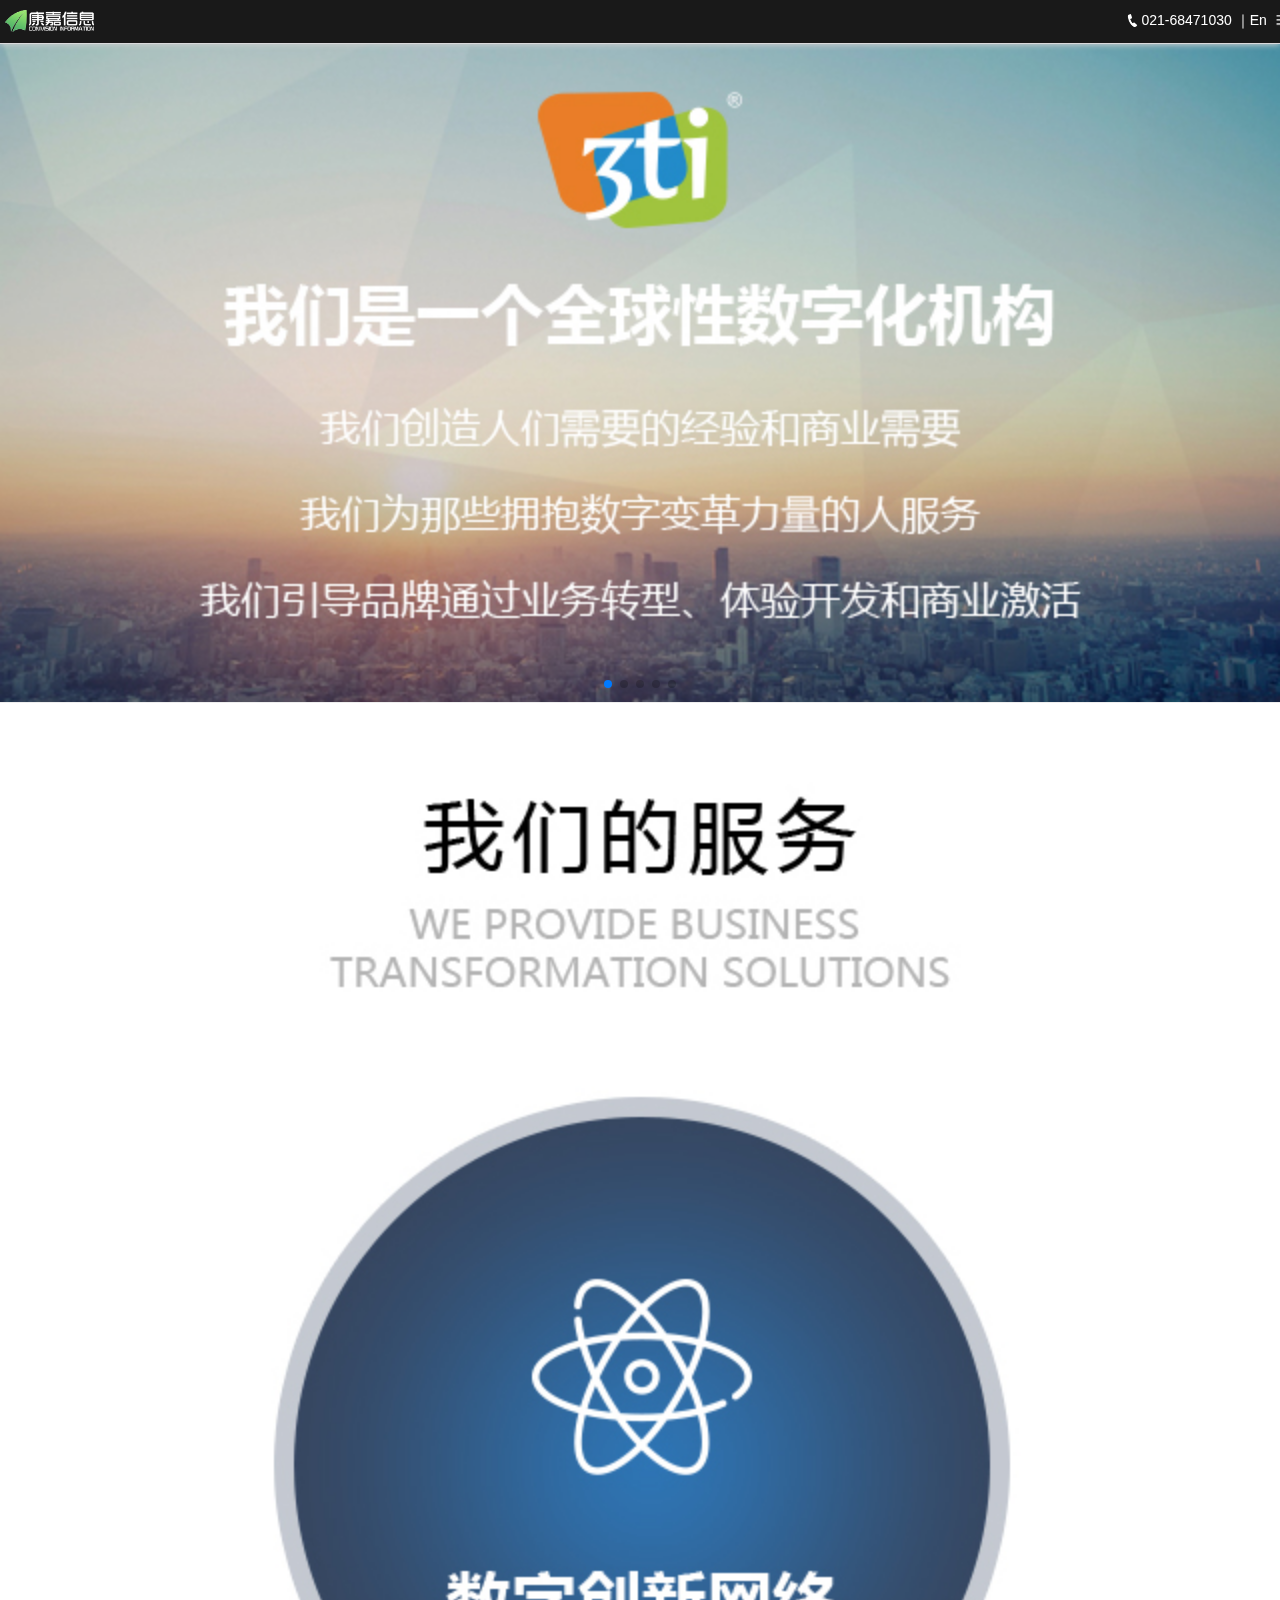
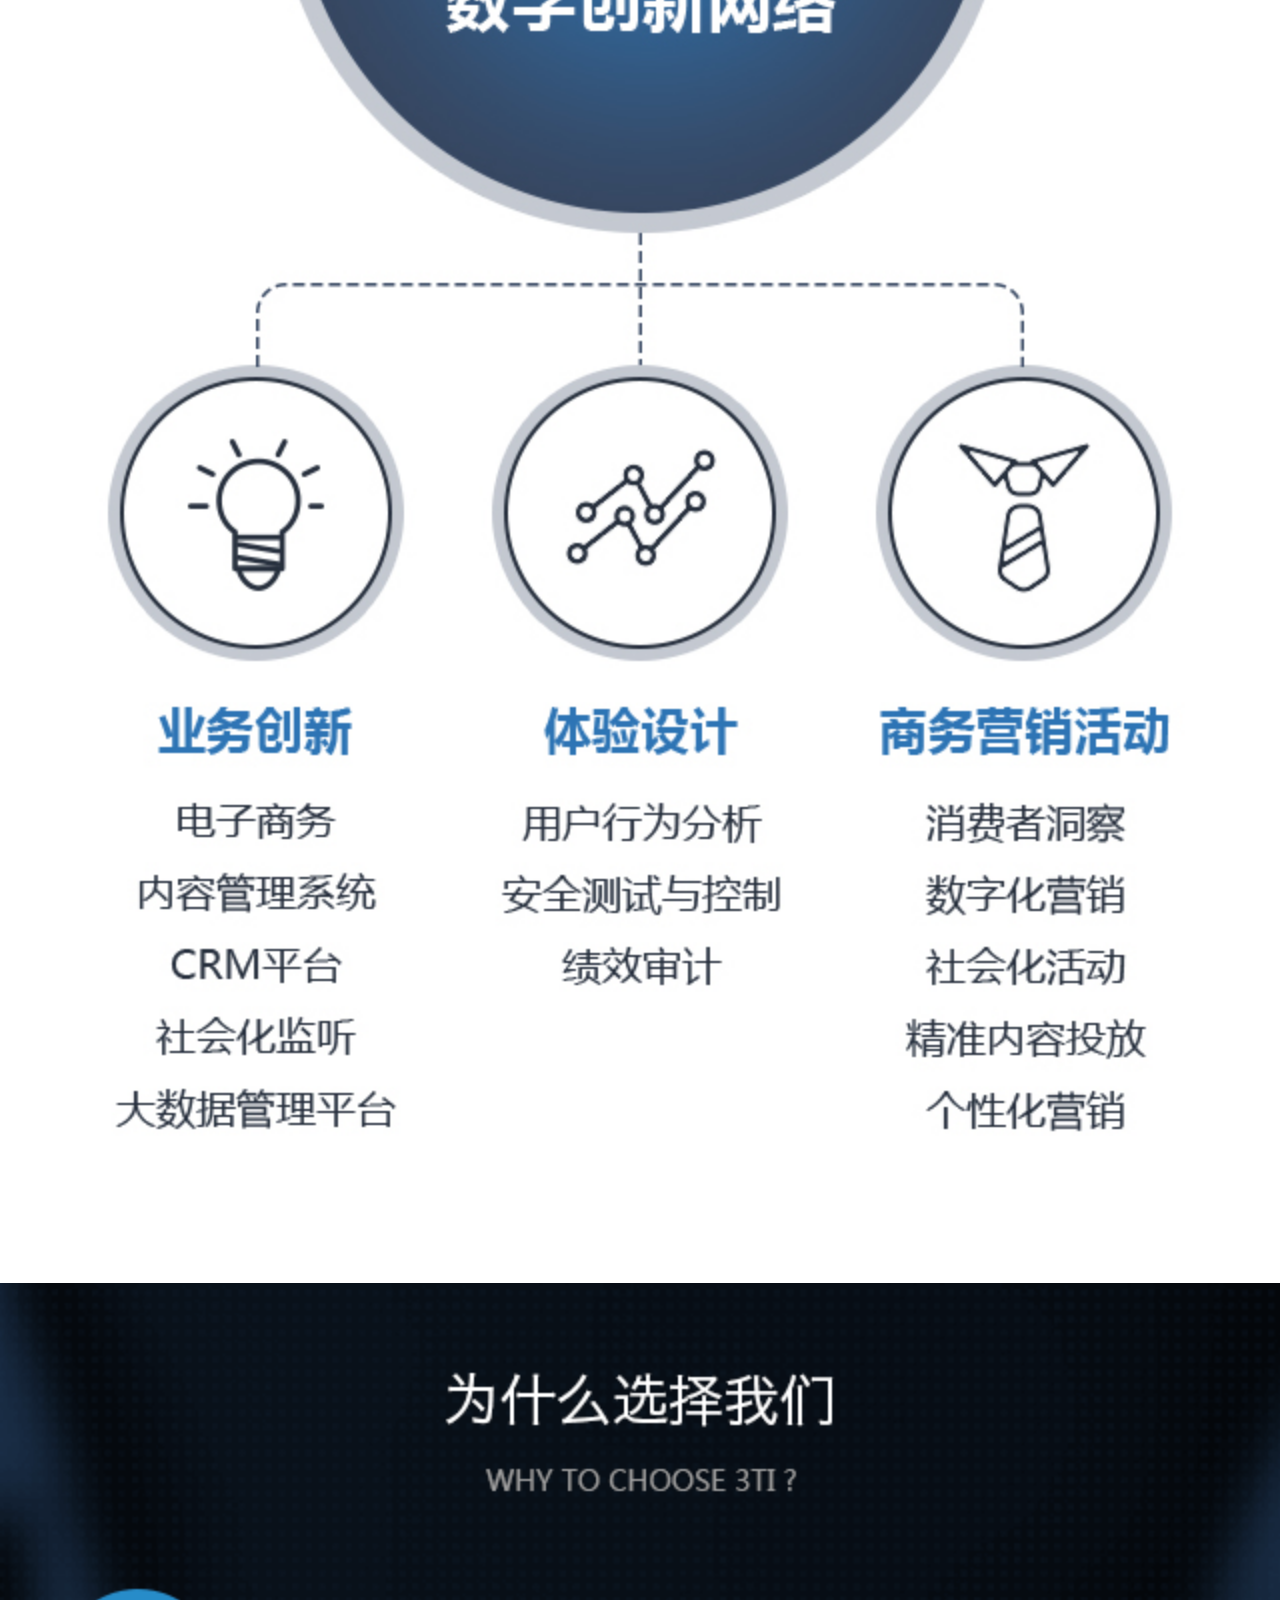
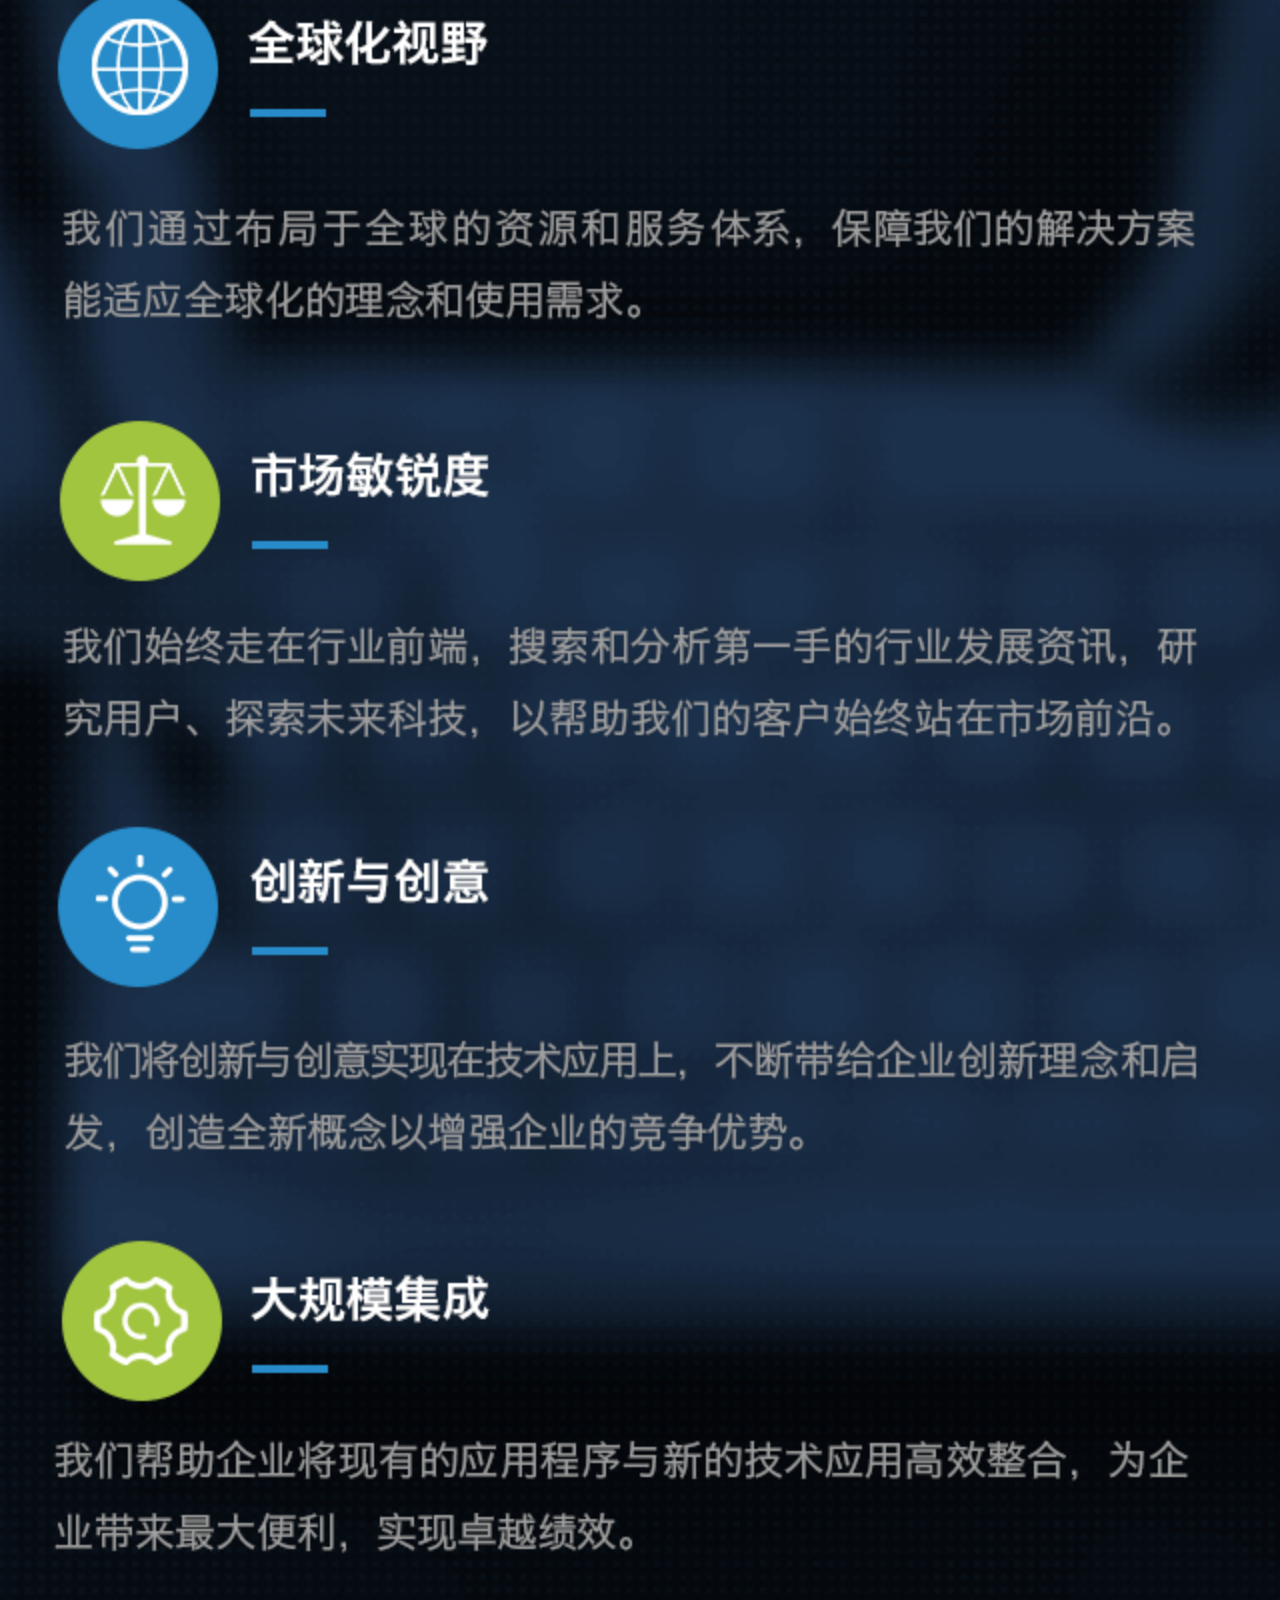
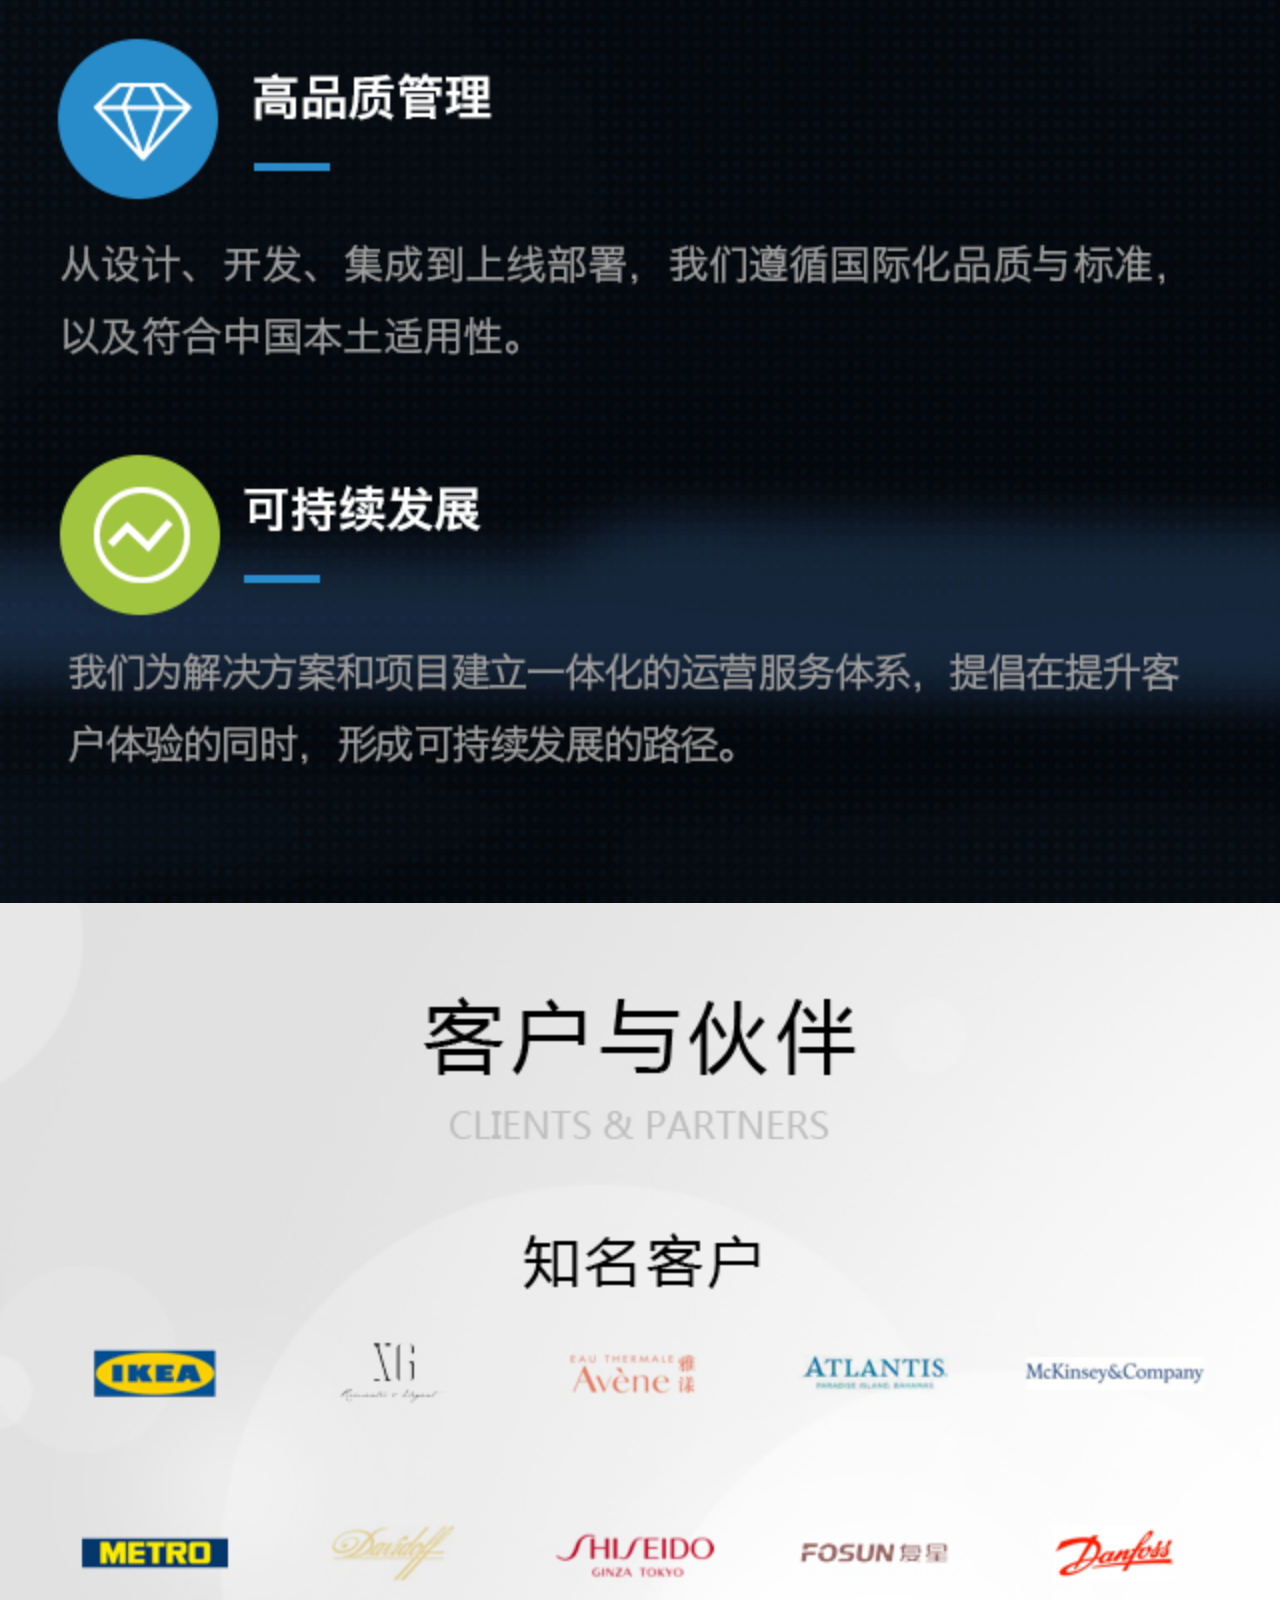
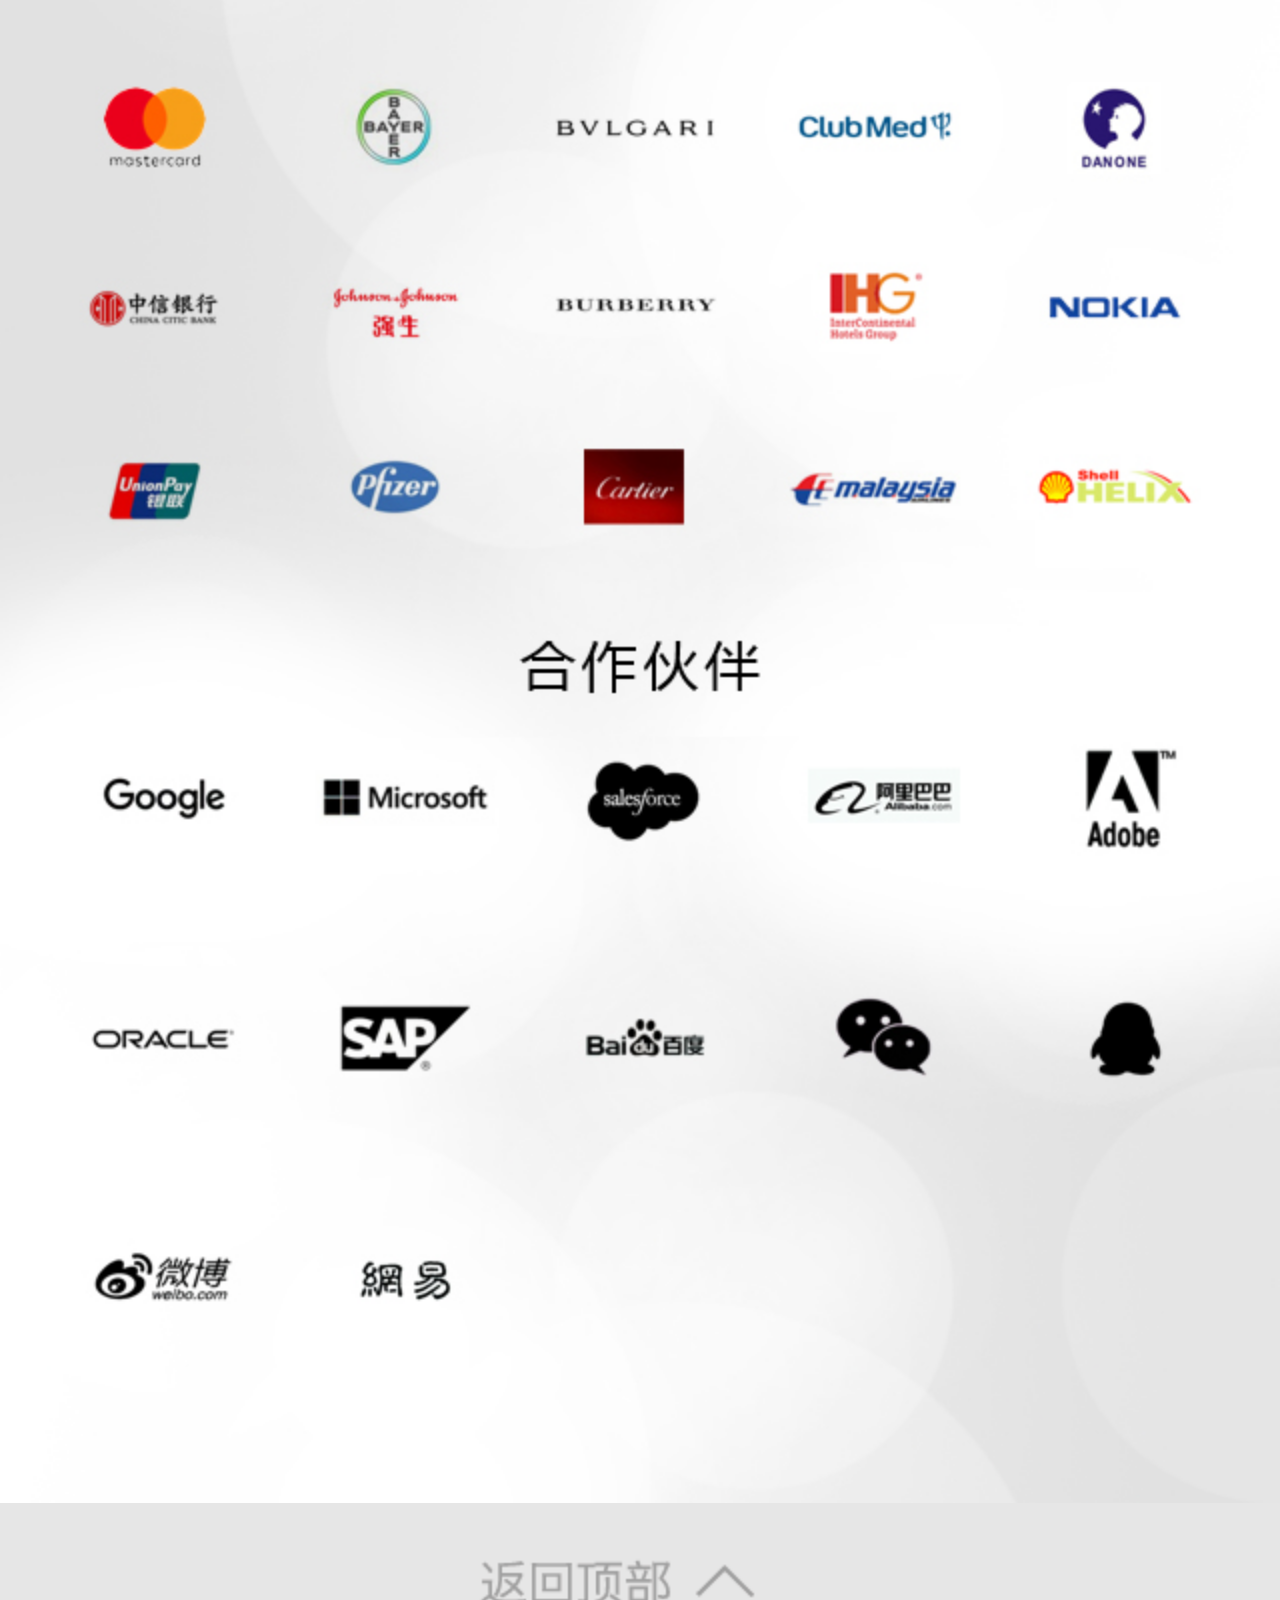
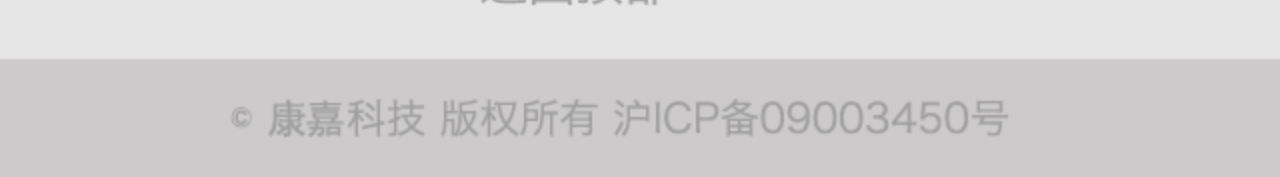
==== m/index.html @ 1fccd7e0 "Merge branch 'master' of github.com:ganxunzou/conivision" ====
<!DOCTYPE html>
<html>
<head>
   <title>康嘉信息</title>
   <meta http-equiv="Content-Type" content="text/html; charset=utf-8" />
   <meta name="viewport" content="width=device-width, initial-scale=1.0, maximum-scale=1.0, user-scalable=no">
   <link href="css/bootstrap.min.css"  type="text/css" rel="stylesheet">
   <link rel="stylesheet" href="css/swiper.min.css">
   <link href="css/index.css"  type="text/css" rel="stylesheet">
   <link href="css/swiper-index.css"  type="text/css" rel="stylesheet">
   <script src="js/jquery.min.js"></script>
   <script src="js/bootstrap.min.js"></script>
   <script src="js/swiper.min.js"></script>
</head>
<body>

<!-- 导航 -->
<div class="container-fluid navbar-fixed-top">
  <div class="row nav_header">
      <div class="header_left">
        <a href="index.html" class="mui-pull logo_left"><img src="img/nav_03.jpg"></a>
      </div>
      <div class="header_right">
        <a href="#" class="mui-pull"><img class="phone" src="img/nav_05.jpg"></a><span style="color: #fff">021-68471030</span>
        <a href="#" class="change">｜En</a>
        <a id="dLabel" class="mui-pull navbar-right" type="button" data-toggle="dropdown" aria-haspopup="true" aria-expanded="false">
          <img src="img/nav_07.jpg">
        </a>
        <ul class="dropdown-menu col-xs-8 col-xs-offset-4 nav_right" aria-labelledby="dLabel">
          <li><a href="index.html">首页</a></li>
          <li><a href="service-two.html">服务与流程</a></li>
          <li><a href="quality-three.html">质量监督</a></li>
          <li><a href="case-four.html">案例库</a></li>
          <li><a href="coverch-five.html">品牌商务</a></li>
          <li><a href="join-us-six.html">加入我们</a></li>
          <li><a href="about-us-seven.html">关于我们</a></li>
        </ul>
      </div>
  </div>
</div>
<!-- 轮播图 -->
<!-- Swiper -->
  <div id="top" class="swiper-container">
    <div class="swiper-wrapper">
      <div class="swiper-slide"><img src="img/wearecn.jpg"></div>
      <div class="swiper-slide"><img src="img/ban1.jpg"></div>
      <div class="swiper-slide"><img src="img/ban2.jpg"></div>
      <div class="swiper-slide"><img src="img/ban3.jpg"></div>
      <div class="swiper-slide"><img src="img/mban8.png"></div>
    </div>
    <!-- Add Pagination -->
    <div class="swiper-pagination"></div>
  </div>
<!-- 内容 -->
<div class="row-fluid padding_clear">
   <div class="col-xs-12 content_img"><img src="img/homepagemcn.jpg"> </div>
   <div class="col-xs-12 content_img"><img src="img/homepage-img02.png"> </div>
   <div class="col-xs-12 content_img"><img src="img/customermcn.jpg"> </div>
</div>
<!-- footer -->
<div class="row-fluid padding_footer">
   <a href="#top" class="col-xs-12 content_img"><img src="img/foot.png"> </a>
</div>

<!-- Initialize Swiper -->
  <script>
    var swiper = new Swiper('.swiper-container', {
      pagination: {
        el: '.swiper-pagination',
      },
    });
  </script>
</body>
</html>
---- m/css/index.css ----
﻿
img{
	height: auto;
}
a,a:hover,a:active{
	color: #23527c;
	text-decoration: none;
}
.col-xs-12,.col-xs-7{
	padding-right: 0px;
	padding-left: 0px;
}
.nav_header{
	height: 44px;
	padding: 10px 0;
	background: #191919;
	border-bottom: 1px solid #DADADC;
	box-shadow: 0px 1px 6px #ccc;
}
/* @media only screen and (min-width: 700px) and (max-width: 1024px) {
	.nav_header{
		padding: 30px 0;
	}
	.header_right{
		margin-right: 30px;
	}

} */
.header_left{
	float: left;
	margin-left: 5px;
}
.header_right{
	float: right;
}
.mui-pull img{
	height: 22px;
	vertical-align: middle;
}
.phone{
	height: 13px !important;
    margin-right: 2px;
    margin-bottom: 2px;
}
.change,.change:hover {
    color: #fff;
    margin-right: 5px;
}
.nav_right{
	max-width: 300px;
	margin-top: 20px;
	right: 0px;
	left: inherit;
	background: #444;
	height: 350px;
	overflow: auto;
	border-radius: 5px;
}
.nav_right li{
	padding: 17px 15px;
    text-align: center;
    vertical-align: top;
	border-bottom: 1px solid #535353;
}
.nav_right li a{
	font-size: 16px;
	color: #fff;
}

/* content */
.content_img img{
	width: 100%;
}
/* service-two 服务与流程*/
.service-banner, .quality-banner,.case-banner,.Coverch-banner,.join-us-banner,.about-us-banner{
	margin-top: 42px;
}
.service-banner{
}
/* 质量与监督*/
.quality-banner{

}

@media only screen and (min-width: 700px) and (max-width: 1024px) {
	.nav_header{
		font-size: 26px;
		padding: 30px 0;
		height: 100px;
	}
	.header_right{
		margin-right: 30px;
	}
	.service-banner, .quality-banner,.case-banner,.Coverch-banner,.join-us-banner,.about-us-banner{
		margin-top: 90px;
	}
	.logo_left img{
		width: 200px;
    	height: 48px;
	}
	.nav_right{
		height: 500px;
	}
	.nav_right li a{
		font-size: 24px;
	}
	.phone{
		vertical-align: middle;
		height: 25px !important;
	}
	.mui-pull img{
		margin-left: 10px;
		height: 48px;
	}
	.swiper-container {
	    margin-top: 90px !important;
	}
	.navbar-right img{
		margin-top: -5px;
	}

}
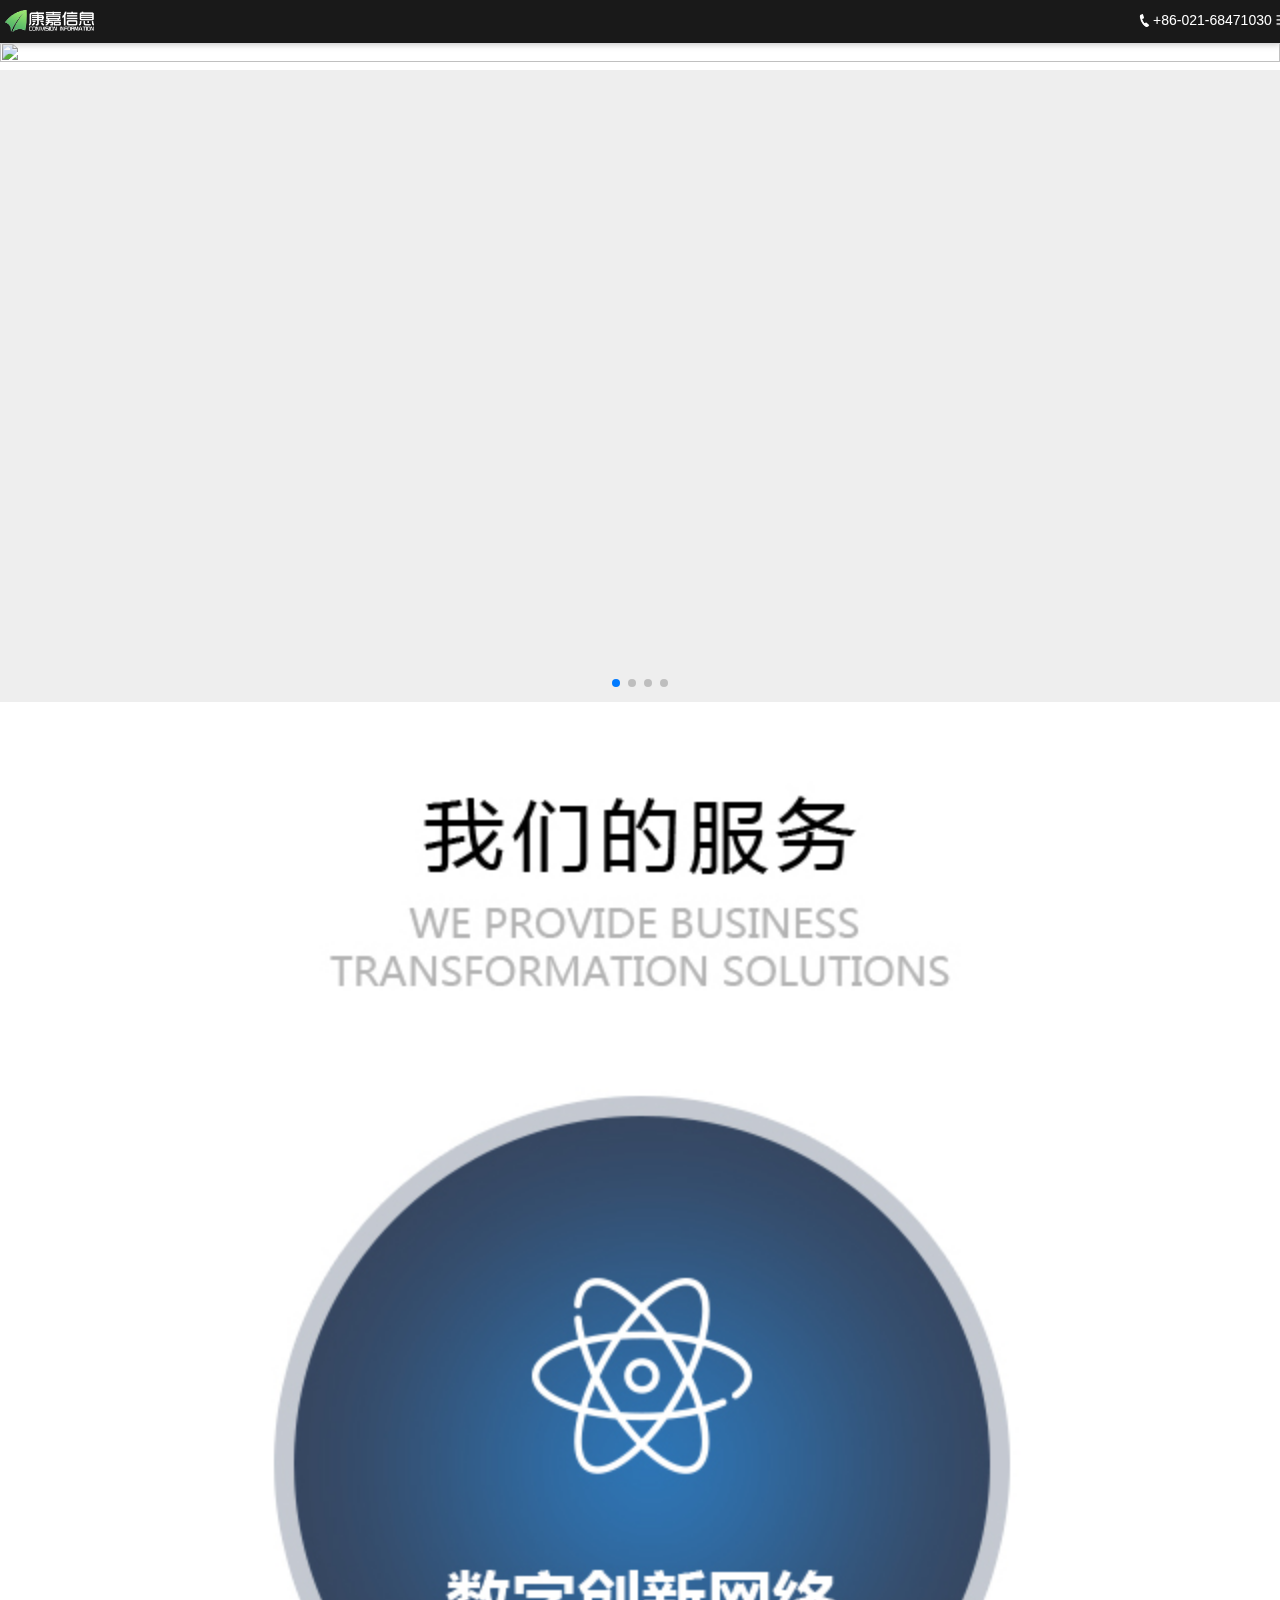
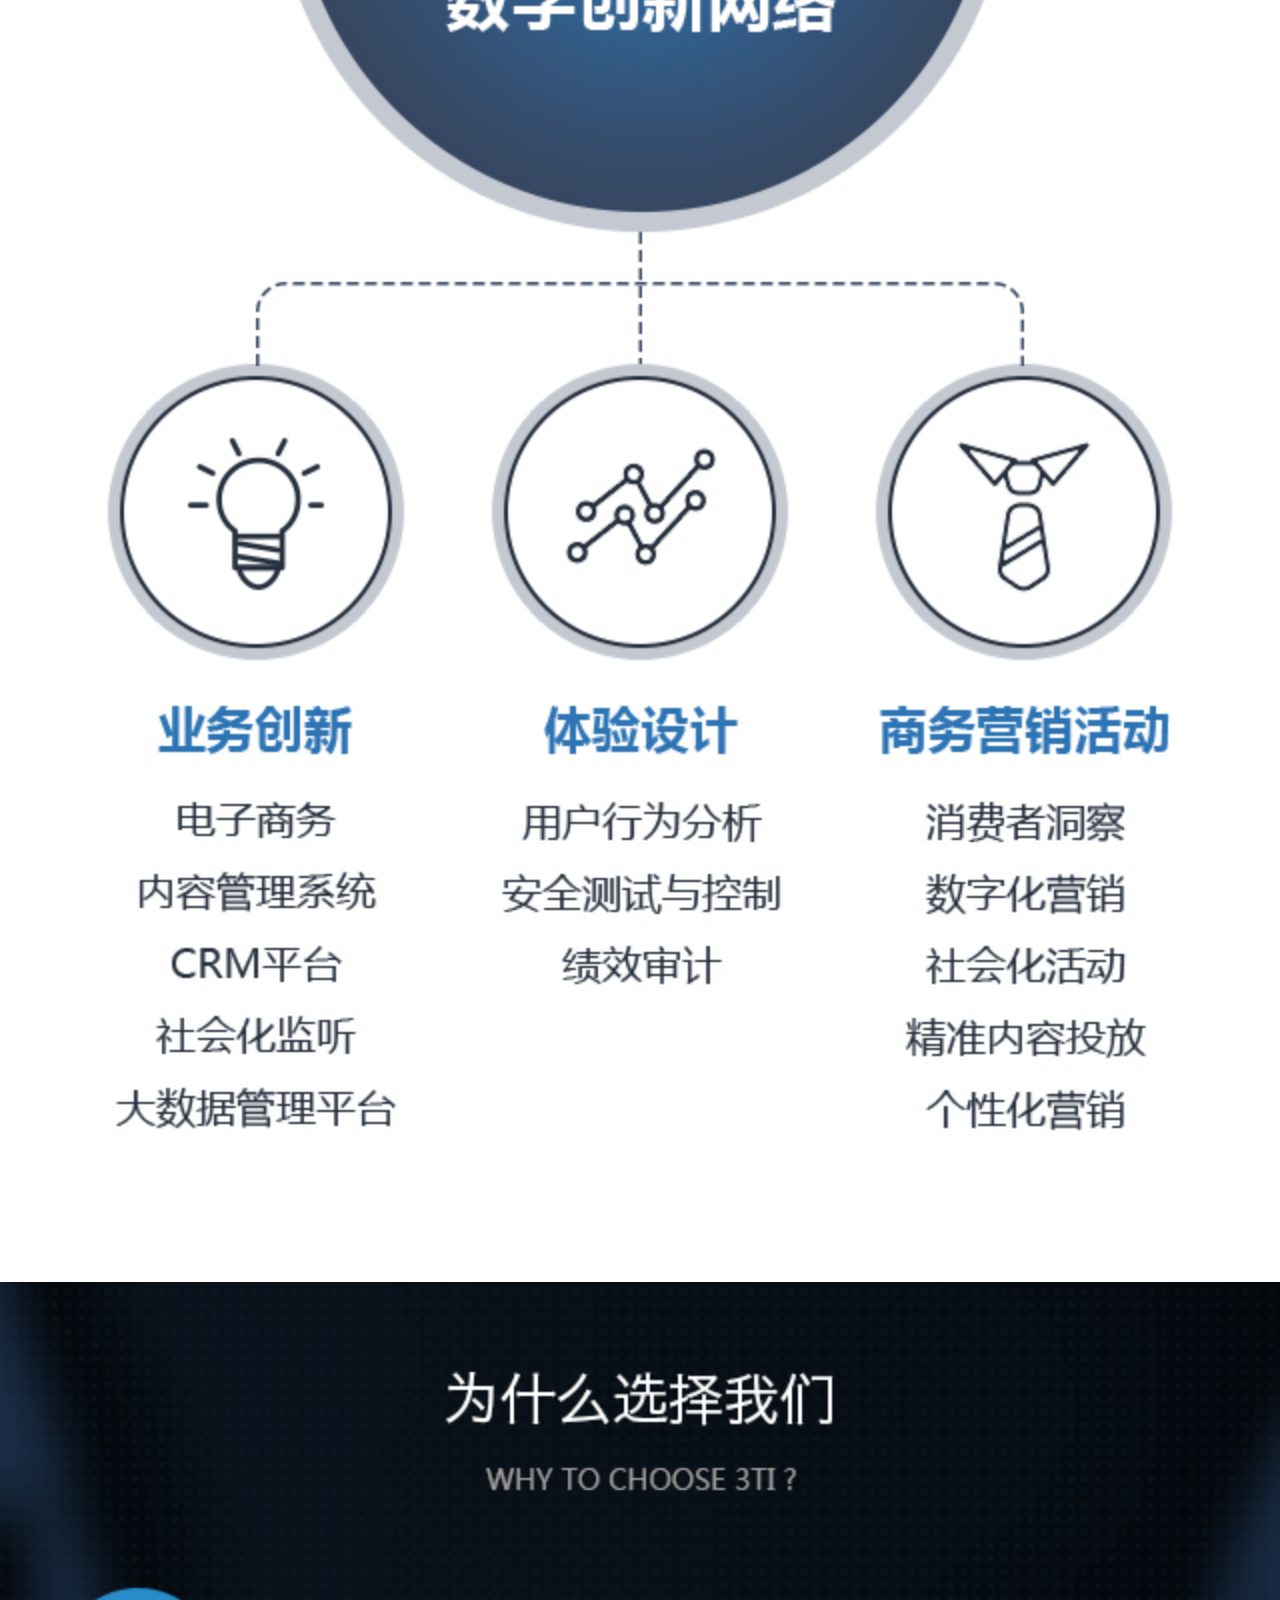
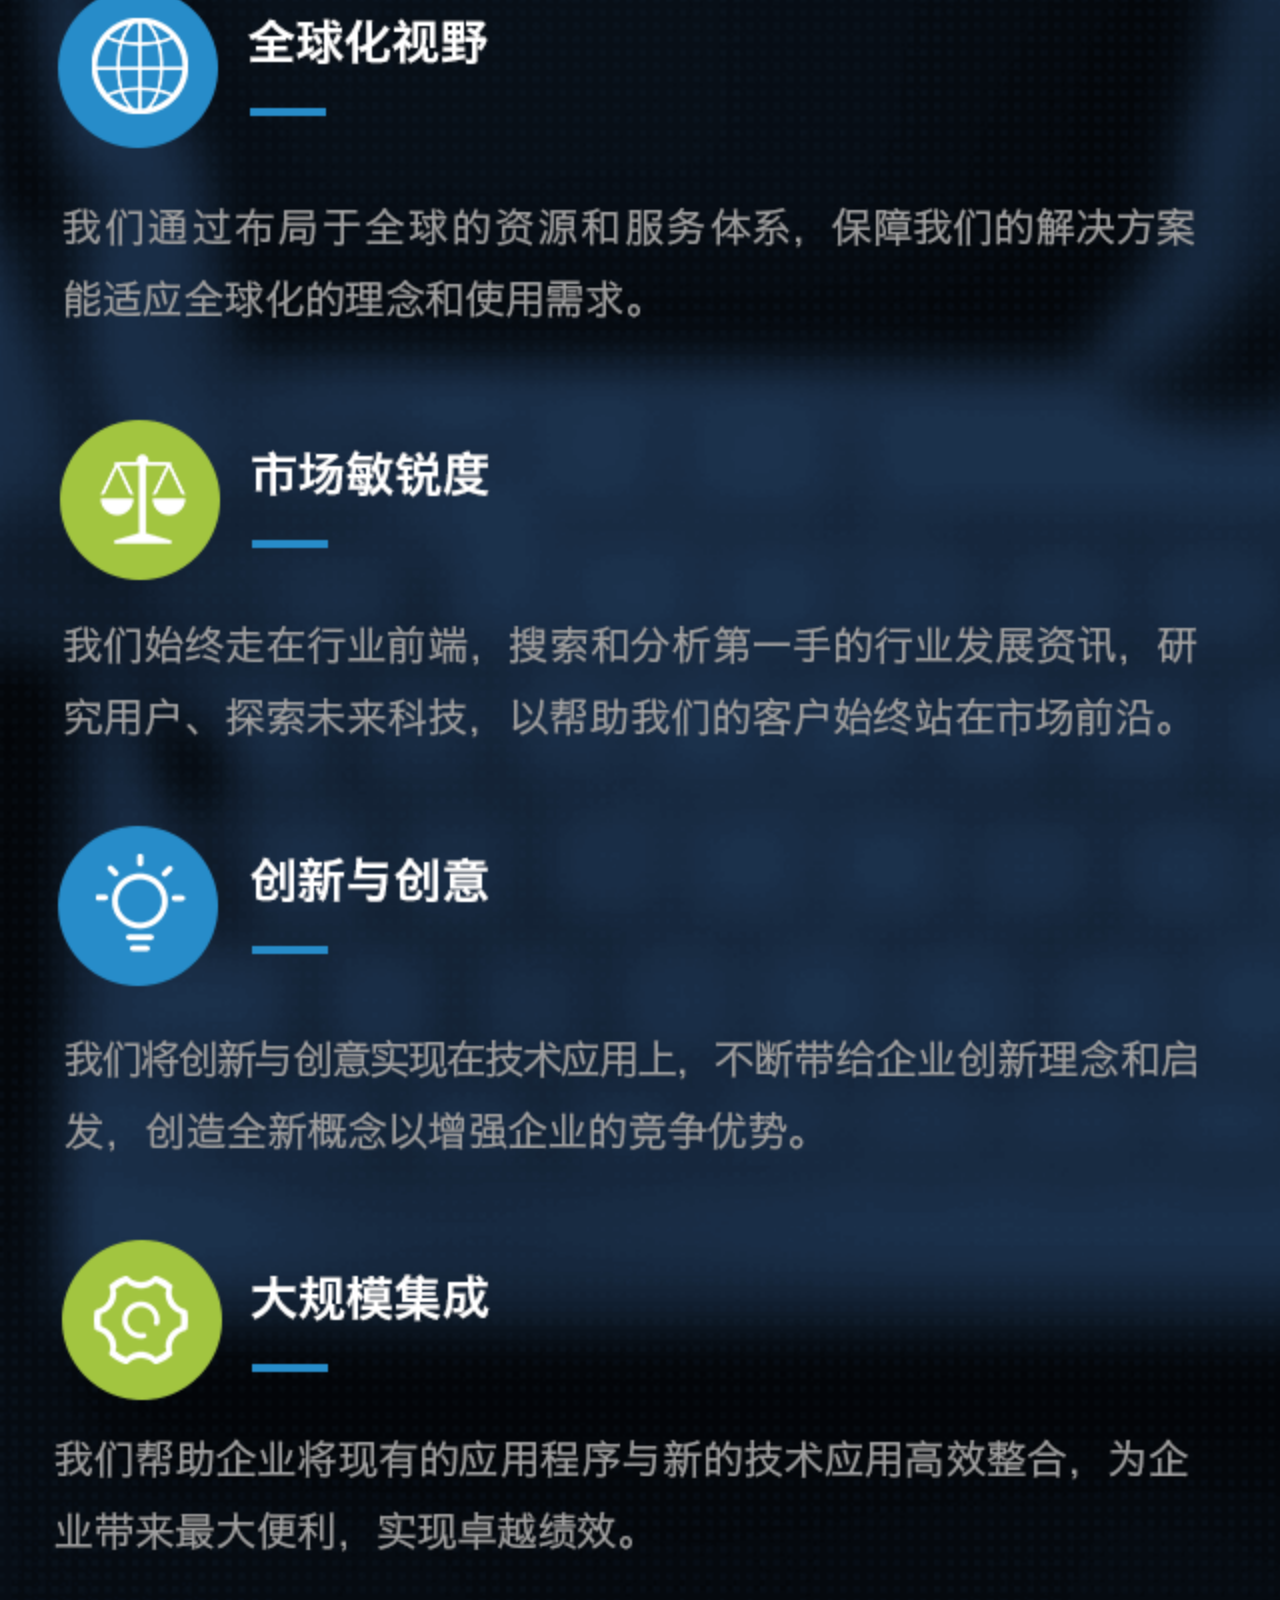
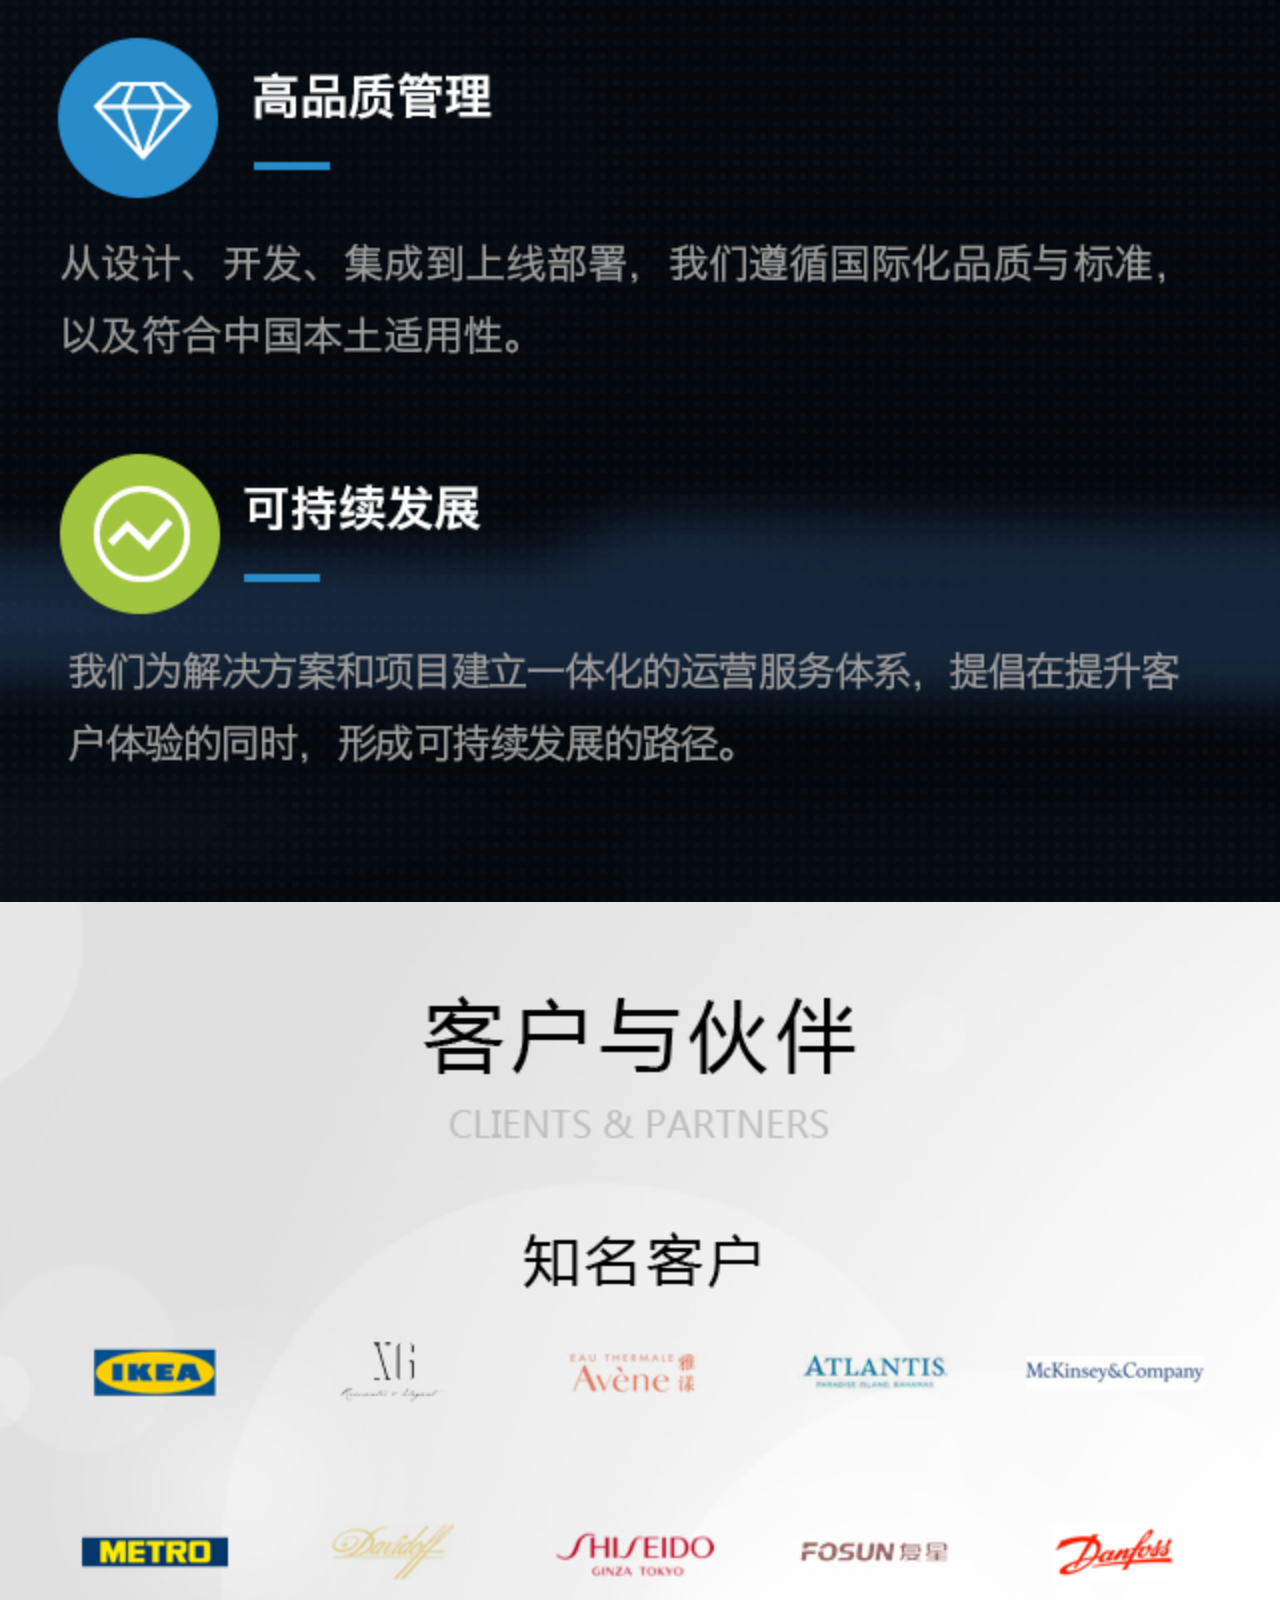
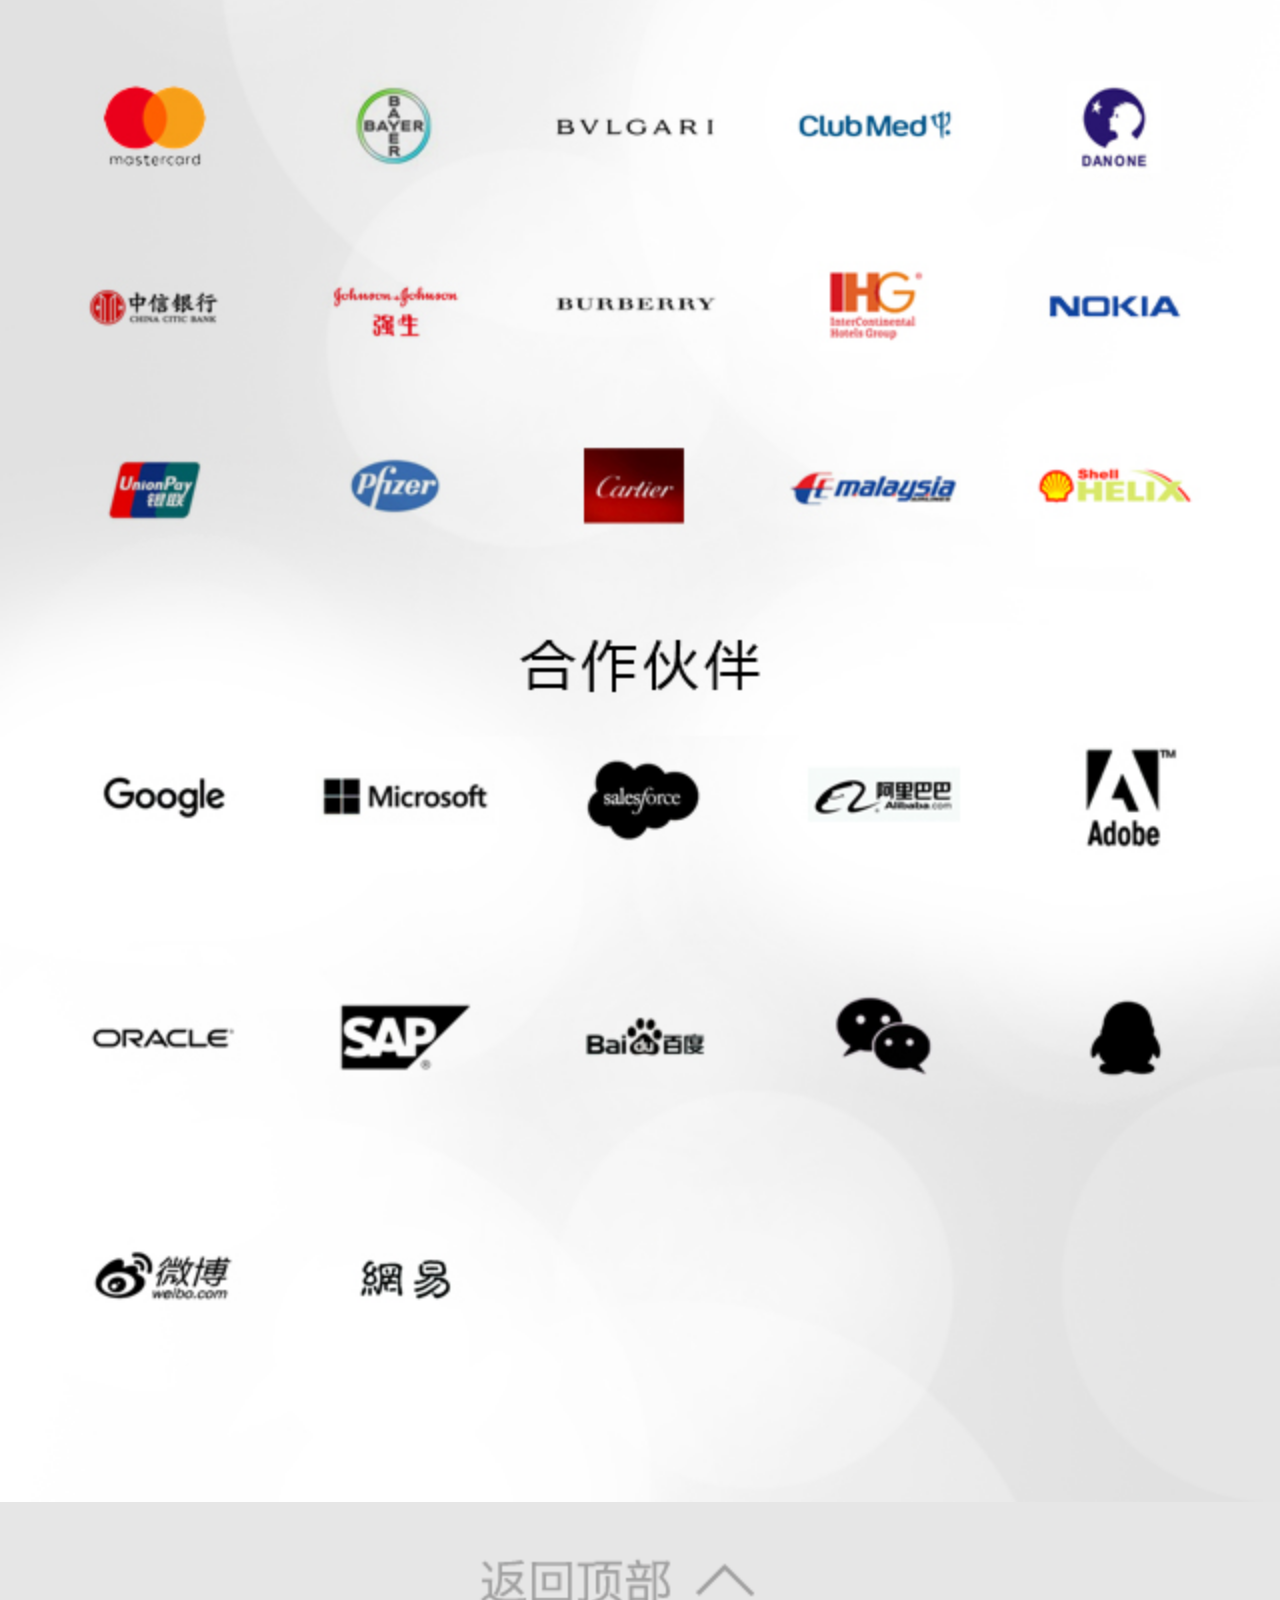
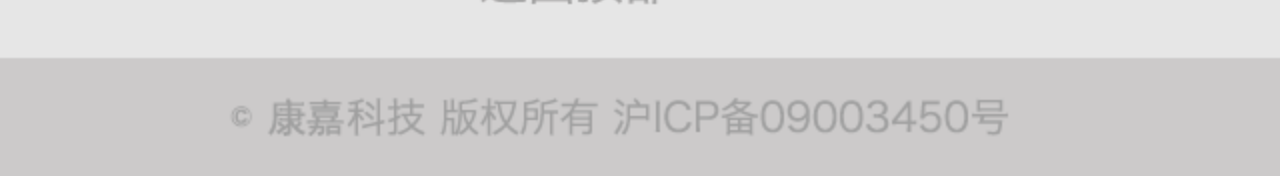
==== commit 532b3b77: "Merge branch 'master' of github.com:ganxunzou/conivision" ====
--- a/m/index.html
+++ b/m/index.html
@@ -21,8 +21,7 @@
         <a href="index.html" class="mui-pull logo_left"><img src="img/nav_03.jpg"></a>
       </div>
       <div class="header_right">
-        <a href="#" class="mui-pull"><img class="phone" src="img/nav_05.jpg"></a><span style="color: #fff">021-68471030</span>
-        <a href="#" class="change">｜En</a>
+        <a href="#" class="mui-pull"><img class="phone" src="img/nav_05.jpg"></a><span style="color: #fff">+86-021-68471030</span>
         <a id="dLabel" class="mui-pull navbar-right" type="button" data-toggle="dropdown" aria-haspopup="true" aria-expanded="false">
           <img src="img/nav_07.jpg">
         </a>
@@ -32,7 +31,7 @@
           <li><a href="quality-three.html">质量监督</a></li>
           <li><a href="case-four.html">案例库</a></li>
           <li><a href="coverch-five.html">品牌商务</a></li>
-          <li><a href="join-us-six.html">加入我们</a></li>
+          <!-- <li><a href="join-us-six.html">加入我们</a></li> -->
           <li><a href="about-us-seven.html">关于我们</a></li>
         </ul>
       </div>
@@ -42,11 +41,10 @@
 <!-- Swiper -->
   <div id="top" class="swiper-container">
     <div class="swiper-wrapper">
-      <div class="swiper-slide"><img src="img/wearecn.jpg"></div>
+      <div class="swiper-slide"><img src="img/wearecn.png"></div>
       <div class="swiper-slide"><img src="img/ban1.jpg"></div>
       <div class="swiper-slide"><img src="img/ban2.jpg"></div>
       <div class="swiper-slide"><img src="img/ban3.jpg"></div>
-      <div class="swiper-slide"><img src="img/mban8.png"></div>
     </div>
     <!-- Add Pagination -->
     <div class="swiper-pagination"></div>
